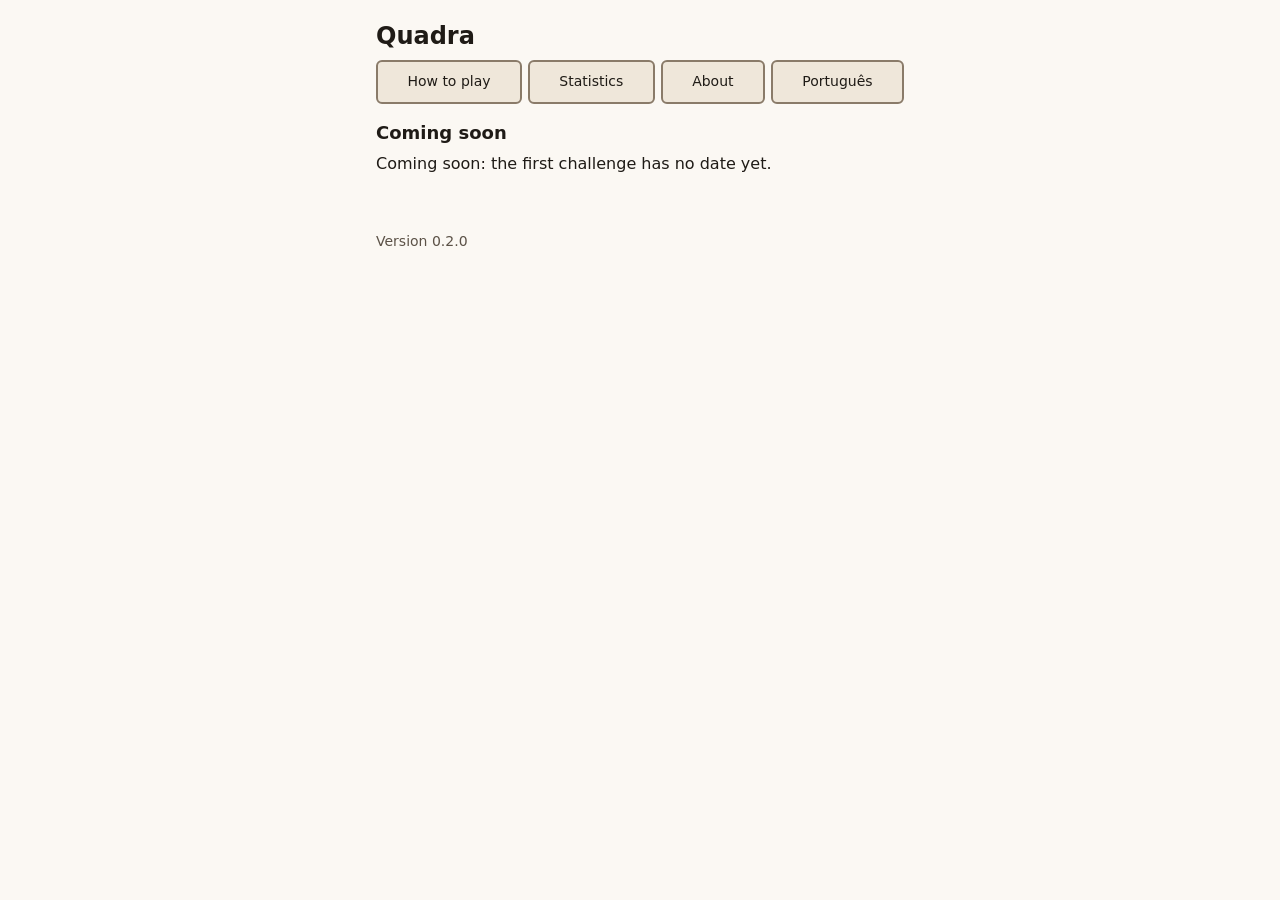
==== index.html @ 12f7553d "Prévia 3 do Quadra (fase 4): linha de objetivo e botão Traduzir na revisão do inglês Build de painei" ====
<!doctype html>
<html lang="pt-BR">
  <head>
    <meta charset="UTF-8" />
    <meta name="viewport" content="width=device-width, initial-scale=1" />
    <meta
      http-equiv="Content-Security-Policy"
      content="default-src 'self'; script-src 'self'; style-src 'self'; img-src 'self'; connect-src 'self'; worker-src 'self'; manifest-src 'self'; object-src 'none'; base-uri 'none'; form-action 'none'"
    />
    <!-- Fase de teste: fora dos buscadores. Retirar esta marcação só por decisão do usuário (G3). -->
    <meta name="robots" content="noindex, nofollow" />
    <!-- Favicon provisório próprio (public/favicon.svg): sem ele o navegador pede /favicon.ico e recebe 404. Cabe na CSP (img-src 'self'). -->
    <link rel="icon" type="image/svg+xml" href="./favicon.svg" />
    <!-- PWA: o link do manifesto entra só pelo plugin (nos modos sem plugin daria 404). theme-color e apple-touch-icon valem em todos os modos (public/ é copiado em todos). -->
    <meta name="theme-color" content="#FBF8F3" />
    <link rel="apple-touch-icon" href="./icone-180.png" />
    <title>Quadra</title>
    <script type="module" crossorigin src="./assets/index-CMpYS33V.js"></script>
    <link rel="stylesheet" crossorigin href="./assets/index-CRuHDj0l.css">
  <link rel="manifest" href="./manifest.webmanifest"></head>
  <body>
    <div id="app"></div>
  </body>
</html>
---- assets/index-CRuHDj0l.css ----
:root{--fundo:#fbf8f3;--texto:#1f1b16;--texto-suave:#5c5247;--peca:#efe7da;--peca-borda:#8a7b69;--selecionada:#3b2f25;--sobre-selecionada:#fff;--foco:#b3471d;--nivel-1:#f4b183;--nivel-1-texto:#1a1a1a;--nivel-2:#c0392b;--nivel-2-texto:#fff;--nivel-3:#7a4e2d;--nivel-3-texto:#fff;--nivel-4:#2e2e2e;--nivel-4-texto:#fff}*{box-sizing:border-box}html{--lightningcss-light:initial;--lightningcss-dark: ;color-scheme:light}body{background:var(--fundo);color:var(--texto);margin:0;font:16px/1.4 system-ui,-apple-system,Segoe UI,Roboto,sans-serif}main{max-width:560px;margin:0 auto;padding:8px}h1{margin:0;font-size:24px;line-height:40px}h2{margin:16px 0 8px;font-size:18px}p{margin:8px 0}:focus-visible{outline:3px solid var(--foco);outline-offset:2px}[tabindex="-1"]:focus{outline:none}.cabecalho{flex-wrap:wrap;justify-content:space-between;align-items:center;gap:8px;display:flex}.rotulo-modo{border:2px dashed var(--peca-borda);border-radius:6px;margin:4px 0 8px;padding:4px 8px;font-size:14px}.rodape{color:var(--texto-suave);margin-top:24px;font-size:14px}.botao{border:2px solid var(--peca-borda);background:var(--peca);min-height:44px;color:var(--texto);font:inherit;cursor:pointer;border-radius:6px;padding:8px 14px;font-size:15px}.botao.primario{border-color:var(--selecionada);background:var(--selecionada);color:var(--sobre-selecionada);font-weight:700}.botao[aria-disabled=true]{color:var(--texto-suave);cursor:default;border-style:dashed}.botao.primario[aria-disabled=true]{background:var(--peca)}.lista{gap:6px;margin:0;padding:0;list-style:none;display:grid}.item-lista{text-align:left;justify-content:space-between;align-items:center;gap:8px;width:100%;display:flex}.item-situacao{color:var(--texto-suave);font-size:14px}.dica{margin:4px 0;font-size:15px}.erros{align-items:center;gap:8px;margin:4px 0 8px;display:flex}.marcas-erro{letter-spacing:2px}.grupos:empty{display:none}.grupo{text-align:center;border-radius:6px;flex-direction:column;justify-content:center;align-items:center;min-height:56px;margin-bottom:6px;padding:4px 6px;line-height:1.2;display:flex}.grupo-nivel{gap:6px;font-size:12px;display:flex}.grupo-nome{overflow-wrap:anywhere;font-size:14px}.grupo-palavras{overflow-wrap:anywhere;font-size:12px}.grupo.nivel-1{background:var(--nivel-1);color:var(--nivel-1-texto)}.grupo.nivel-2{background:var(--nivel-2);color:var(--nivel-2-texto)}.grupo.nivel-3{background:var(--nivel-3);color:var(--nivel-3-texto)}.grupo.nivel-4{background:var(--nivel-4);color:var(--nivel-4-texto)}.grade{grid-template-columns:repeat(4,minmax(0,1fr));grid-auto-rows:56px;gap:6px;display:grid}.grade:empty{display:none}.peca{border:2px solid var(--peca-borda);background:var(--peca);min-width:0;color:var(--texto);font:inherit;text-align:center;word-break:keep-all;-webkit-hyphens:manual;hyphens:manual;cursor:pointer;border-radius:6px;justify-content:center;align-items:center;padding:2px;font-weight:700;line-height:1.15;display:flex;overflow:hidden}.peca.selecionada{border-color:var(--selecionada);background:var(--selecionada);color:var(--sobre-selecionada);box-shadow:inset 0 0 0 3px var(--sobre-selecionada)}.tam-15 .peca{font-size:15px}.tam-14 .peca{font-size:14px}.tam-13 .peca{font-size:13px}.tam-12 .peca{font-size:12px}.tam-11 .peca{font-size:11px}.mensagem{min-height:24px;margin:8px 0}.acoes{flex-wrap:wrap;gap:6px;margin:8px 0;display:flex}.acoes .botao{flex:1;padding-left:6px;padding-right:6px}.acoes-fim{flex-wrap:wrap;gap:6px;margin:8px 0;display:flex}.confirmacao{border:2px solid var(--selecionada);border-radius:6px;margin:8px 0;padding:8px}.confirmacao .acoes{margin-bottom:0}.emojis{margin:8px 0;font-size:22px;line-height:1.3}.campo{margin:12px 0 4px;display:block}.texto-livre{border:2px solid var(--peca-borda);background:var(--fundo);width:100%;min-height:88px;color:var(--texto);font:inherit;border-radius:6px;padding:8px;display:block}@media (min-width:600px){main{padding:16px}.grade{grid-auto-rows:72px}}.numero{color:var(--texto-suave);margin:4px 0;font-size:14px}.avisos:empty,.aviso-versao:empty{display:none}.aviso-versao{border:2px solid var(--selecionada);border-radius:6px;margin:4px 0;padding:8px;font-size:14px}.aviso-versao p{margin:0 0 6px}.aviso-versao .acoes{margin:0}.aviso{border:2px solid var(--peca-borda);border-radius:6px;margin:4px 0;padding:6px 8px;font-size:14px}.rotulo-modo[hidden]{display:none}.estatisticas{grid-template-columns:repeat(auto-fit,minmax(72px,1fr));gap:6px;margin:8px 0;display:grid}.estatistica{text-align:center}.estatistica dt{color:var(--texto-suave);overflow-wrap:anywhere;font-size:12px}.estatistica dd{margin:0;font-size:20px;font-weight:700}.contagem{color:var(--texto-suave)}.novo-dia{border:2px solid var(--selecionada);border-radius:6px;margin:8px 0;padding:8px}.novo-dia .botao{width:100%}.navegacao{flex-wrap:wrap;gap:6px;margin:4px 0 8px;display:flex}.navegacao .botao{flex:auto;padding:8px;font-size:14px}.dialogo{border:2px solid var(--selecionada);background:var(--fundo);width:calc(100% - 16px);max-width:520px;max-height:calc(100% - 16px);color:var(--texto);border-radius:8px;padding:16px;overflow:auto}.dialogo::backdrop{background:#1f1b1699}.dialogo h2{margin-top:0}.dialogo ol{margin:8px 0;padding-left:24px}.dialogo li{margin:4px 0}.legenda{gap:6px;margin:8px 0;padding:0;list-style:none;display:grid}.legenda .grupo{flex-direction:row;gap:8px;min-height:44px;margin:0;font-size:14px;font-weight:700}.distribuicao{grid-template-columns:repeat(auto-fit,minmax(88px,1fr));gap:6px;margin:8px 0;display:grid}.dialogo .versao{color:var(--texto-suave);font-size:14px}.dialogo .acoes-fim .botao{flex:1}
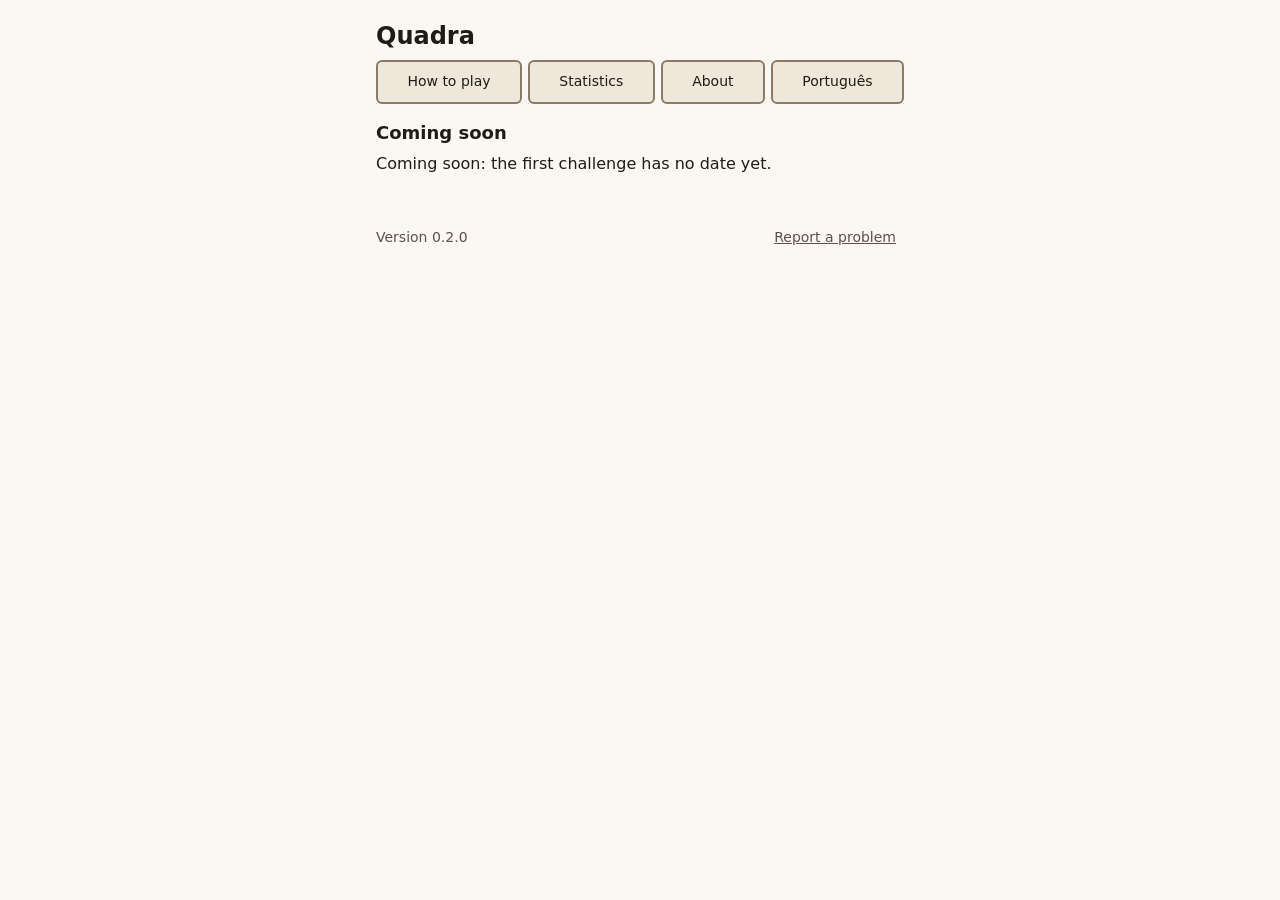
==== commit 3ac23a14: "Prévia 6 do Quadra: lotes pt-L03 a pt-L06 revisados pela regra do nível 4; botão Relatar problema; p" ====
--- a/index.html
+++ b/index.html
@@ -15,8 +15,8 @@
     <meta name="theme-color" content="#FBF8F3" />
     <link rel="apple-touch-icon" href="./icone-180.png" />
     <title>Quadra</title>
-    <script type="module" crossorigin src="./assets/index-CMpYS33V.js"></script>
-    <link rel="stylesheet" crossorigin href="./assets/index-CRuHDj0l.css">
+    <script type="module" crossorigin src="./assets/index-n1vAAGre.js"></script>
+    <link rel="stylesheet" crossorigin href="./assets/index-B6UAnrW7.css">
   <link rel="manifest" href="./manifest.webmanifest"></head>
   <body>
     <div id="app"></div>
--- a/assets/index-B6UAnrW7.css
+++ b/assets/index-B6UAnrW7.css
@@ -0,0 +1 @@
+:root{--fundo:#fbf8f3;--texto:#1f1b16;--texto-suave:#5c5247;--peca:#efe7da;--peca-borda:#8a7b69;--selecionada:#3b2f25;--sobre-selecionada:#fff;--foco:#b3471d;--nivel-1:#f4b183;--nivel-1-texto:#1a1a1a;--nivel-2:#c0392b;--nivel-2-texto:#fff;--nivel-3:#7a4e2d;--nivel-3-texto:#fff;--nivel-4:#2e2e2e;--nivel-4-texto:#fff}*{box-sizing:border-box}html{--lightningcss-light:initial;--lightningcss-dark: ;color-scheme:light}body{background:var(--fundo);color:var(--texto);margin:0;font:16px/1.4 system-ui,-apple-system,Segoe UI,Roboto,sans-serif}main{max-width:560px;margin:0 auto;padding:8px}h1{margin:0;font-size:24px;line-height:40px}h2{margin:16px 0 8px;font-size:18px}p{margin:8px 0}:focus-visible{outline:3px solid var(--foco);outline-offset:2px}[tabindex="-1"]:focus{outline:none}.cabecalho{flex-wrap:wrap;justify-content:space-between;align-items:center;gap:8px;display:flex}.rotulo-modo{border:2px dashed var(--peca-borda);border-radius:6px;margin:4px 0 8px;padding:4px 8px;font-size:14px}.rodape{color:var(--texto-suave);flex-wrap:wrap;justify-content:space-between;align-items:center;gap:4px 12px;margin-top:8px;font-size:14px;display:flex}.botao-relato{min-width:44px;min-height:44px;color:var(--texto-suave);font:inherit;cursor:pointer;background:0 0;border:0;padding:0 8px;font-size:14px;text-decoration:underline}.botao{border:2px solid var(--peca-borda);background:var(--peca);min-height:44px;color:var(--texto);font:inherit;cursor:pointer;border-radius:6px;padding:8px 14px;font-size:15px}.botao.primario{border-color:var(--selecionada);background:var(--selecionada);color:var(--sobre-selecionada);font-weight:700}.botao[aria-disabled=true]{color:var(--texto-suave);cursor:default;border-style:dashed}.botao.primario[aria-disabled=true]{background:var(--peca)}.lista{gap:6px;margin:0;padding:0;list-style:none;display:grid}.item-lista{text-align:left;justify-content:space-between;align-items:center;gap:8px;width:100%;display:flex}.item-situacao{color:var(--texto-suave);font-size:14px}.dica{margin:4px 0;font-size:15px}.erros{align-items:center;gap:8px;margin:4px 0 8px;display:flex}.marcas-erro{letter-spacing:2px}.grupos:empty{display:none}.grupo{text-align:center;border-radius:6px;flex-direction:column;justify-content:center;align-items:center;min-height:56px;margin-bottom:6px;padding:4px 6px;line-height:1.2;display:flex}.grupo-nivel{gap:6px;font-size:12px;display:flex}.grupo-nome{overflow-wrap:anywhere;font-size:14px}.grupo-palavras{overflow-wrap:anywhere;font-size:12px}.grupo.nivel-1{background:var(--nivel-1);color:var(--nivel-1-texto)}.grupo.nivel-2{background:var(--nivel-2);color:var(--nivel-2-texto)}.grupo.nivel-3{background:var(--nivel-3);color:var(--nivel-3-texto)}.grupo.nivel-4{background:var(--nivel-4);color:var(--nivel-4-texto)}.grade{grid-template-columns:repeat(4,minmax(0,1fr));grid-auto-rows:56px;gap:6px;display:grid}.grade:empty{display:none}.peca{border:2px solid var(--peca-borda);background:var(--peca);min-width:0;color:var(--texto);font:inherit;text-align:center;word-break:keep-all;-webkit-hyphens:manual;hyphens:manual;cursor:pointer;border-radius:6px;justify-content:center;align-items:center;padding:2px;font-weight:700;line-height:1.15;display:flex;overflow:hidden}.peca.selecionada{border-color:var(--selecionada);background:var(--selecionada);color:var(--sobre-selecionada);box-shadow:inset 0 0 0 3px var(--sobre-selecionada)}.tam-15 .peca{font-size:15px}.tam-14 .peca{font-size:14px}.tam-13 .peca{font-size:13px}.tam-12 .peca{font-size:12px}.tam-11 .peca{font-size:11px}.mensagem{min-height:24px;margin:8px 0}.acoes{flex-wrap:wrap;gap:6px;margin:8px 0;display:flex}.acoes .botao{flex:1;padding-left:6px;padding-right:6px}.acoes-fim{flex-wrap:wrap;gap:6px;margin:8px 0;display:flex}.confirmacao{border:2px solid var(--selecionada);border-radius:6px;margin:8px 0;padding:8px}.confirmacao .acoes{margin-bottom:0}.emojis{margin:8px 0;font-size:22px;line-height:1.3}.campo{margin:12px 0 4px;display:block}.texto-livre{border:2px solid var(--peca-borda);background:var(--fundo);width:100%;min-height:88px;color:var(--texto);font:inherit;border-radius:6px;padding:8px;display:block}@media (min-width:600px){main{padding:16px}.grade{grid-auto-rows:72px}}.numero{color:var(--texto-suave);margin:4px 0;font-size:14px}.avisos:empty,.aviso-versao:empty{display:none}.aviso-versao{border:2px solid var(--selecionada);border-radius:6px;margin:4px 0;padding:8px;font-size:14px}.aviso-versao p{margin:0 0 6px}.aviso-versao .acoes{margin:0}.aviso{border:2px solid var(--peca-borda);border-radius:6px;margin:4px 0;padding:6px 8px;font-size:14px}.rotulo-modo[hidden]{display:none}.estatisticas{grid-template-columns:repeat(auto-fit,minmax(72px,1fr));gap:6px;margin:8px 0;display:grid}.estatistica{text-align:center}.estatistica dt{color:var(--texto-suave);overflow-wrap:anywhere;font-size:12px}.estatistica dd{margin:0;font-size:20px;font-weight:700}.contagem{color:var(--texto-suave)}.glossario{margin:8px 0}.glossario h3{margin:8px 0 4px}.glossario-lista{overflow-wrap:anywhere;margin:0;padding-left:20px;font-size:14px}.glossario-lista li{margin:2px 0}.novo-dia{border:2px solid var(--selecionada);border-radius:6px;margin:8px 0;padding:8px}.novo-dia .botao{width:100%}.navegacao{flex-wrap:wrap;gap:6px;margin:4px 0 8px;display:flex}.navegacao .botao{flex:auto;padding:8px;font-size:14px}.dialogo{border:2px solid var(--selecionada);background:var(--fundo);width:calc(100% - 16px);max-width:520px;max-height:calc(100% - 16px);color:var(--texto);border-radius:8px;padding:16px;overflow:auto}.dialogo::backdrop{background:#1f1b1699}.dialogo h2{margin-top:0}.dialogo ol{margin:8px 0;padding-left:24px}.dialogo li{margin:4px 0}.legenda{gap:6px;margin:8px 0;padding:0;list-style:none;display:grid}.legenda .grupo{flex-direction:row;gap:8px;min-height:44px;margin:0;font-size:14px;font-weight:700}.distribuicao{grid-template-columns:repeat(auto-fit,minmax(88px,1fr));gap:6px;margin:8px 0;display:grid}.dialogo .versao{color:var(--texto-suave);font-size:14px}.dialogo .acoes-fim .botao{flex:1}.botao-link{text-align:center;justify-content:center;align-items:center;text-decoration:none;display:inline-flex}.tipos{border:0;margin:8px 0;padding:0}.tipos legend{padding:0;font-weight:700}.opcao{cursor:pointer;align-items:center;gap:8px;min-height:44px;display:flex}.opcao input{width:24px;height:24px;accent-color:var(--selecionada);flex:none;margin:0}
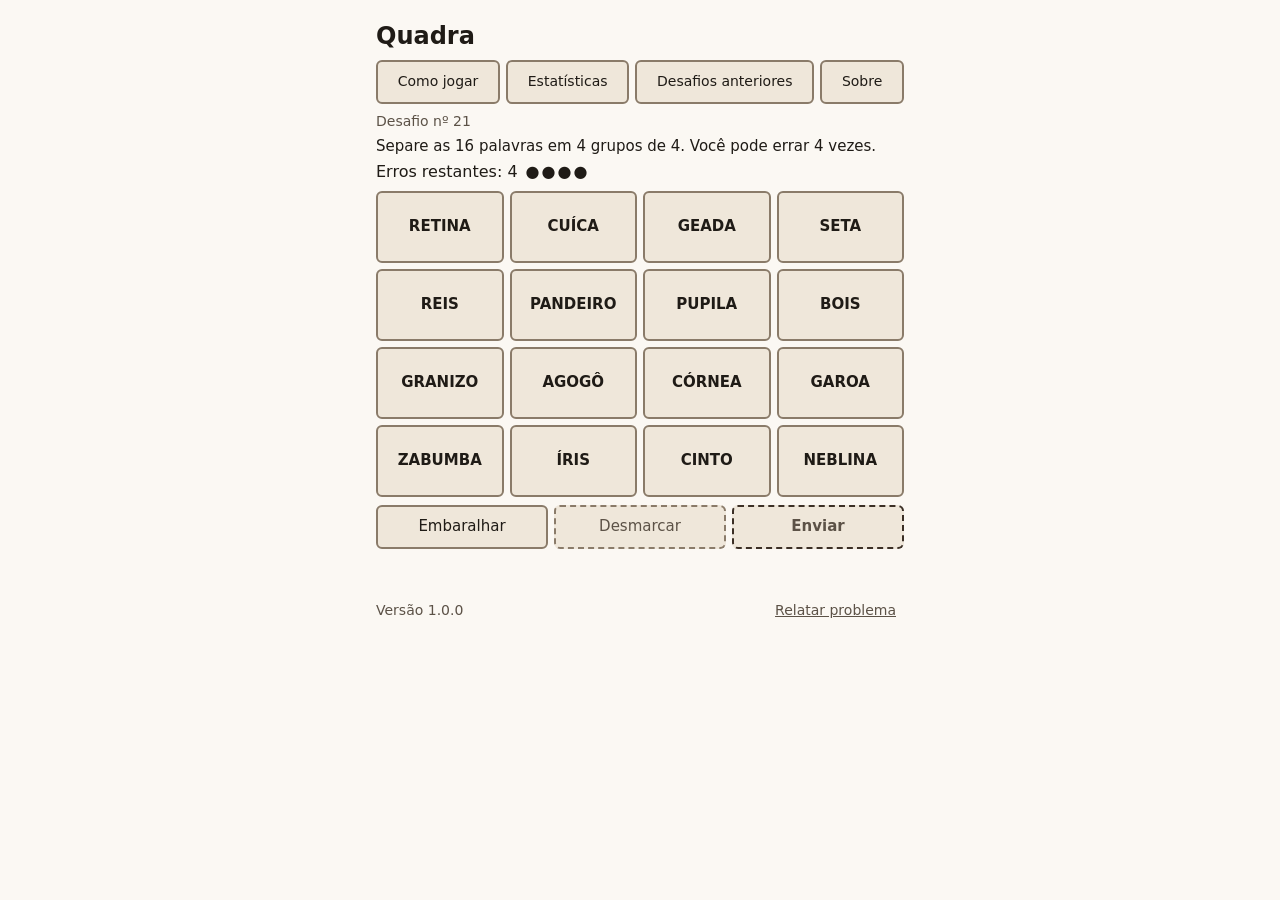
==== commit c22cb293: "Quadra 1.0.0: lançamento (G3 aprovado em 2026-11-16) Build de paineis-gerenciais/projetos-dev 3939ac" ====
--- a/index.html
+++ b/index.html
@@ -7,16 +7,14 @@
       http-equiv="Content-Security-Policy"
       content="default-src 'self'; script-src 'self'; style-src 'self'; img-src 'self'; connect-src 'self'; worker-src 'self'; manifest-src 'self'; object-src 'none'; base-uri 'none'; form-action 'none'"
     />
-    <!-- Fase de teste: fora dos buscadores. Retirar esta marcação só por decisão do usuário (G3). -->
-    <meta name="robots" content="noindex, nofollow" />
     <!-- Favicon provisório próprio (public/favicon.svg): sem ele o navegador pede /favicon.ico e recebe 404. Cabe na CSP (img-src 'self'). -->
     <link rel="icon" type="image/svg+xml" href="./favicon.svg" />
     <!-- PWA: o link do manifesto entra só pelo plugin (nos modos sem plugin daria 404). theme-color e apple-touch-icon valem em todos os modos (public/ é copiado em todos). -->
     <meta name="theme-color" content="#FBF8F3" />
     <link rel="apple-touch-icon" href="./icone-180.png" />
     <title>Quadra</title>
-    <script type="module" crossorigin src="./assets/index-n1vAAGre.js"></script>
-    <link rel="stylesheet" crossorigin href="./assets/index-B6UAnrW7.css">
+    <script type="module" crossorigin src="./assets/index-D-xGzJ1k.js"></script>
+    <link rel="stylesheet" crossorigin href="./assets/index-DLqJG_NL.css">
   <link rel="manifest" href="./manifest.webmanifest"></head>
   <body>
     <div id="app"></div>
--- a/assets/index-DLqJG_NL.css
+++ b/assets/index-DLqJG_NL.css
@@ -0,0 +1 @@
+:root{--fundo:#fbf8f3;--texto:#1f1b16;--texto-suave:#5c5247;--peca:#efe7da;--peca-borda:#8a7b69;--selecionada:#3b2f25;--sobre-selecionada:#fff;--foco:#b3471d;--nivel-1:#f4b183;--nivel-1-texto:#1a1a1a;--nivel-2:#c0392b;--nivel-2-texto:#fff;--nivel-3:#7a4e2d;--nivel-3-texto:#fff;--nivel-4:#2e2e2e;--nivel-4-texto:#fff}*{box-sizing:border-box}html{--lightningcss-light:initial;--lightningcss-dark: ;color-scheme:light}body{background:var(--fundo);color:var(--texto);margin:0;font:16px/1.4 system-ui,-apple-system,Segoe UI,Roboto,sans-serif}main{max-width:560px;margin:0 auto;padding:8px}h1{margin:0;font-size:24px;line-height:40px}h2{margin:16px 0 8px;font-size:18px}p{margin:8px 0}:focus-visible{outline:3px solid var(--foco);outline-offset:2px}[tabindex="-1"]:focus{outline:none}.cabecalho{flex-wrap:wrap;justify-content:space-between;align-items:center;gap:8px;display:flex}.rotulo-modo{border:2px dashed var(--peca-borda);border-radius:6px;margin:4px 0 8px;padding:4px 8px;font-size:14px}.rodape{color:var(--texto-suave);flex-wrap:wrap;justify-content:space-between;align-items:center;gap:4px 12px;margin-top:8px;font-size:14px;display:flex}.botao-relato{min-width:44px;min-height:44px;color:var(--texto-suave);font:inherit;cursor:pointer;background:0 0;border:0;padding:0 8px;font-size:14px;text-decoration:underline}.botao{border:2px solid var(--peca-borda);background:var(--peca);min-height:44px;color:var(--texto);font:inherit;cursor:pointer;border-radius:6px;padding:8px 14px;font-size:15px}.botao.primario{border-color:var(--selecionada);background:var(--selecionada);color:var(--sobre-selecionada);font-weight:700}.botao[aria-disabled=true]{color:var(--texto-suave);cursor:default;border-style:dashed}.botao.primario[aria-disabled=true]{background:var(--peca)}.lista{gap:6px;margin:0;padding:0;list-style:none;display:grid}.item-lista{text-align:left;justify-content:space-between;align-items:center;gap:8px;width:100%;display:flex}.item-situacao{color:var(--texto-suave);font-size:14px}.dica{margin:4px 0;font-size:15px}.erros{align-items:center;gap:8px;margin:4px 0 8px;display:flex}.marcas-erro{letter-spacing:2px}.grupos:empty{display:none}.grupo{text-align:center;border-radius:6px;flex-direction:column;justify-content:center;align-items:center;min-height:56px;margin-bottom:6px;padding:4px 6px;line-height:1.2;display:flex}.grupo-nivel{gap:6px;font-size:12px;display:flex}.grupo-nome{overflow-wrap:anywhere;font-size:14px}.grupo-palavras{overflow-wrap:anywhere;font-size:12px}.grupo.nivel-1{background:var(--nivel-1);color:var(--nivel-1-texto)}.grupo.nivel-2{background:var(--nivel-2);color:var(--nivel-2-texto)}.grupo.nivel-3{background:var(--nivel-3);color:var(--nivel-3-texto)}.grupo.nivel-4{background:var(--nivel-4);color:var(--nivel-4-texto)}.grade{grid-template-columns:repeat(4,minmax(0,1fr));grid-auto-rows:56px;gap:6px;display:grid}.grade:empty{display:none}.peca{border:2px solid var(--peca-borda);background:var(--peca);min-width:0;color:var(--texto);font:inherit;text-align:center;word-break:keep-all;-webkit-hyphens:manual;hyphens:manual;cursor:pointer;border-radius:6px;justify-content:center;align-items:center;padding:2px;font-weight:700;line-height:1.15;display:flex;overflow:hidden}.peca.selecionada{border-color:var(--selecionada);background:var(--selecionada);color:var(--sobre-selecionada);box-shadow:inset 0 0 0 3px var(--sobre-selecionada)}.tam-15 .peca{font-size:15px}.tam-14 .peca{font-size:14px}.tam-13 .peca{font-size:13px}.tam-12 .peca{font-size:12px}.tam-11 .peca{font-size:11px}.mensagem{min-height:24px;margin:8px 0}.acoes{flex-wrap:wrap;gap:6px;margin:8px 0;display:flex}.acoes .botao{flex:1;padding-left:6px;padding-right:6px}.acoes-fim{flex-wrap:wrap;gap:6px;margin:8px 0;display:flex}.confirmacao{border:2px solid var(--selecionada);border-radius:6px;margin:8px 0;padding:8px}.confirmacao .acoes{margin-bottom:0}.emojis{margin:8px 0;font-size:22px;line-height:1.3}.campo{margin:12px 0 4px;display:block}.texto-livre{border:2px solid var(--peca-borda);background:var(--fundo);width:100%;min-height:88px;color:var(--texto);font:inherit;border-radius:6px;padding:8px;display:block}@media (min-width:600px){main{padding:16px}.grade{grid-auto-rows:72px}}.numero{color:var(--texto-suave);margin:4px 0;font-size:14px}.avisos:empty,.aviso-versao:empty{display:none}.aviso-versao{border:2px solid var(--selecionada);border-radius:6px;margin:4px 0;padding:8px;font-size:14px}.aviso-versao p{margin:0 0 6px}.aviso-versao .acoes{margin:0}.aviso{border:2px solid var(--peca-borda);border-radius:6px;margin:4px 0;padding:6px 8px;font-size:14px}.rotulo-modo[hidden]{display:none}.estatisticas{grid-template-columns:repeat(auto-fit,minmax(72px,1fr));gap:6px;margin:8px 0;display:grid}.estatistica{text-align:center}.estatistica dt{color:var(--texto-suave);overflow-wrap:anywhere;font-size:12px}.estatistica dd{margin:0;font-size:20px;font-weight:700}.contagem{color:var(--texto-suave)}.glossario{margin:8px 0}.glossario h3{margin:8px 0 4px}.glossario-lista{overflow-wrap:anywhere;margin:0;padding-left:20px;font-size:14px}.glossario-lista li{margin:2px 0}.novo-dia{border:2px solid var(--selecionada);border-radius:6px;margin:8px 0;padding:8px}.novo-dia .botao{width:100%}.navegacao{flex-wrap:wrap;gap:6px;margin:4px 0 8px;display:flex}.navegacao .botao{flex:auto;padding:8px;font-size:14px}.dialogo{border:2px solid var(--selecionada);background:var(--fundo);width:calc(100% - 16px);max-width:520px;max-height:calc(100% - 16px);color:var(--texto);border-radius:8px;padding:16px;overflow:auto}.dialogo::backdrop{background:#1f1b1699}.dialogo h2{margin-top:0}.dialogo ol{margin:8px 0;padding-left:24px}.dialogo li{margin:4px 0}.legenda{gap:6px;margin:8px 0;padding:0;list-style:none;display:grid}.legenda .grupo{flex-direction:row;gap:8px;min-height:44px;margin:0;font-size:14px;font-weight:700}.distribuicao{grid-template-columns:repeat(auto-fit,minmax(88px,1fr));gap:6px;margin:8px 0;display:grid}.dialogo .versao{color:var(--texto-suave);font-size:14px}.dialogo .acoes-fim .botao{flex:1}.botao-link{text-align:center;justify-content:center;align-items:center;text-decoration:none;display:inline-flex}.licencas a{align-items:center;min-height:44px;display:inline-flex}.tipos{border:0;margin:8px 0;padding:0}.tipos legend{padding:0;font-weight:700}.opcao{cursor:pointer;align-items:center;gap:8px;min-height:44px;display:flex}.opcao input{width:24px;height:24px;accent-color:var(--selecionada);flex:none;margin:0}.item-anterior{border-bottom:1px solid var(--peca-borda);justify-content:space-between;align-items:center;gap:8px;padding:6px 0;display:flex}.item-textos{overflow-wrap:anywhere;flex-direction:column;min-width:0;display:flex}.item-anterior .botao{flex:none;min-width:64px}
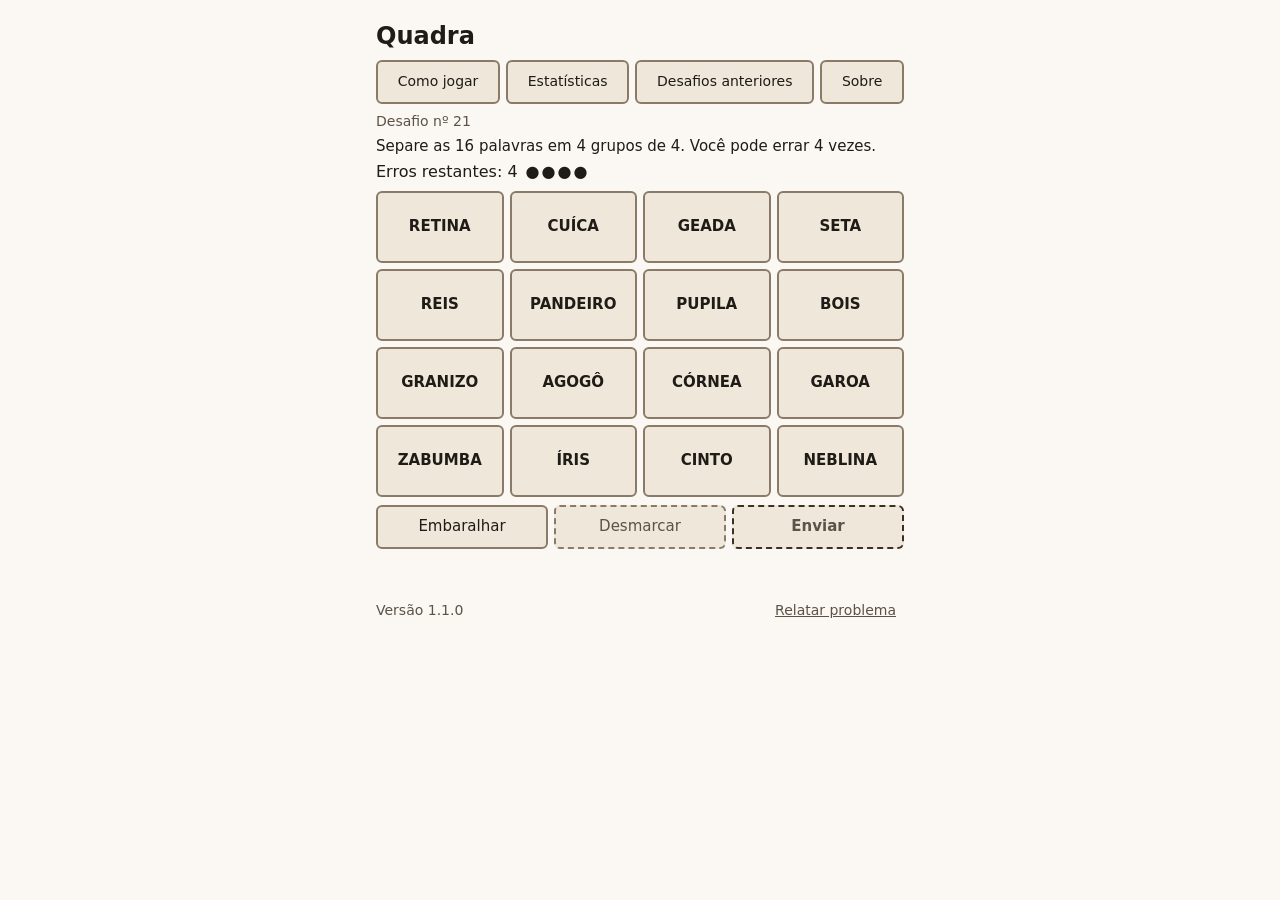
==== commit 416be643: "Quadra 1.1.0: build 2cd446fc de paineis-gerenciais/projetos-dev (#255, marco 7; G3 aprovado em 2026-" ====
--- a/index.html
+++ b/index.html
@@ -13,8 +13,9 @@
     <meta name="theme-color" content="#FBF8F3" />
     <link rel="apple-touch-icon" href="./icone-180.png" />
     <title>Quadra</title>
-    <script type="module" crossorigin src="./assets/index-D-xGzJ1k.js"></script>
-    <link rel="stylesheet" crossorigin href="./assets/index-DLqJG_NL.css">
+    <script type="module" crossorigin src="./assets/index-Bd_qTbD6.js"></script>
+    <link rel="modulepreload" crossorigin href="./assets/jogo-quadra-DEADW6oV.js">
+    <link rel="stylesheet" crossorigin href="./assets/jogo-quadra-DLqJG_NL.css">
   <link rel="manifest" href="./manifest.webmanifest"></head>
   <body>
     <div id="app"></div>
--- a/assets/jogo-quadra-DLqJG_NL.css
+++ b/assets/jogo-quadra-DLqJG_NL.css
@@ -0,0 +1 @@
+:root{--fundo:#fbf8f3;--texto:#1f1b16;--texto-suave:#5c5247;--peca:#efe7da;--peca-borda:#8a7b69;--selecionada:#3b2f25;--sobre-selecionada:#fff;--foco:#b3471d;--nivel-1:#f4b183;--nivel-1-texto:#1a1a1a;--nivel-2:#c0392b;--nivel-2-texto:#fff;--nivel-3:#7a4e2d;--nivel-3-texto:#fff;--nivel-4:#2e2e2e;--nivel-4-texto:#fff}*{box-sizing:border-box}html{--lightningcss-light:initial;--lightningcss-dark: ;color-scheme:light}body{background:var(--fundo);color:var(--texto);margin:0;font:16px/1.4 system-ui,-apple-system,Segoe UI,Roboto,sans-serif}main{max-width:560px;margin:0 auto;padding:8px}h1{margin:0;font-size:24px;line-height:40px}h2{margin:16px 0 8px;font-size:18px}p{margin:8px 0}:focus-visible{outline:3px solid var(--foco);outline-offset:2px}[tabindex="-1"]:focus{outline:none}.cabecalho{flex-wrap:wrap;justify-content:space-between;align-items:center;gap:8px;display:flex}.rotulo-modo{border:2px dashed var(--peca-borda);border-radius:6px;margin:4px 0 8px;padding:4px 8px;font-size:14px}.rodape{color:var(--texto-suave);flex-wrap:wrap;justify-content:space-between;align-items:center;gap:4px 12px;margin-top:8px;font-size:14px;display:flex}.botao-relato{min-width:44px;min-height:44px;color:var(--texto-suave);font:inherit;cursor:pointer;background:0 0;border:0;padding:0 8px;font-size:14px;text-decoration:underline}.botao{border:2px solid var(--peca-borda);background:var(--peca);min-height:44px;color:var(--texto);font:inherit;cursor:pointer;border-radius:6px;padding:8px 14px;font-size:15px}.botao.primario{border-color:var(--selecionada);background:var(--selecionada);color:var(--sobre-selecionada);font-weight:700}.botao[aria-disabled=true]{color:var(--texto-suave);cursor:default;border-style:dashed}.botao.primario[aria-disabled=true]{background:var(--peca)}.lista{gap:6px;margin:0;padding:0;list-style:none;display:grid}.item-lista{text-align:left;justify-content:space-between;align-items:center;gap:8px;width:100%;display:flex}.item-situacao{color:var(--texto-suave);font-size:14px}.dica{margin:4px 0;font-size:15px}.erros{align-items:center;gap:8px;margin:4px 0 8px;display:flex}.marcas-erro{letter-spacing:2px}.grupos:empty{display:none}.grupo{text-align:center;border-radius:6px;flex-direction:column;justify-content:center;align-items:center;min-height:56px;margin-bottom:6px;padding:4px 6px;line-height:1.2;display:flex}.grupo-nivel{gap:6px;font-size:12px;display:flex}.grupo-nome{overflow-wrap:anywhere;font-size:14px}.grupo-palavras{overflow-wrap:anywhere;font-size:12px}.grupo.nivel-1{background:var(--nivel-1);color:var(--nivel-1-texto)}.grupo.nivel-2{background:var(--nivel-2);color:var(--nivel-2-texto)}.grupo.nivel-3{background:var(--nivel-3);color:var(--nivel-3-texto)}.grupo.nivel-4{background:var(--nivel-4);color:var(--nivel-4-texto)}.grade{grid-template-columns:repeat(4,minmax(0,1fr));grid-auto-rows:56px;gap:6px;display:grid}.grade:empty{display:none}.peca{border:2px solid var(--peca-borda);background:var(--peca);min-width:0;color:var(--texto);font:inherit;text-align:center;word-break:keep-all;-webkit-hyphens:manual;hyphens:manual;cursor:pointer;border-radius:6px;justify-content:center;align-items:center;padding:2px;font-weight:700;line-height:1.15;display:flex;overflow:hidden}.peca.selecionada{border-color:var(--selecionada);background:var(--selecionada);color:var(--sobre-selecionada);box-shadow:inset 0 0 0 3px var(--sobre-selecionada)}.tam-15 .peca{font-size:15px}.tam-14 .peca{font-size:14px}.tam-13 .peca{font-size:13px}.tam-12 .peca{font-size:12px}.tam-11 .peca{font-size:11px}.mensagem{min-height:24px;margin:8px 0}.acoes{flex-wrap:wrap;gap:6px;margin:8px 0;display:flex}.acoes .botao{flex:1;padding-left:6px;padding-right:6px}.acoes-fim{flex-wrap:wrap;gap:6px;margin:8px 0;display:flex}.confirmacao{border:2px solid var(--selecionada);border-radius:6px;margin:8px 0;padding:8px}.confirmacao .acoes{margin-bottom:0}.emojis{margin:8px 0;font-size:22px;line-height:1.3}.campo{margin:12px 0 4px;display:block}.texto-livre{border:2px solid var(--peca-borda);background:var(--fundo);width:100%;min-height:88px;color:var(--texto);font:inherit;border-radius:6px;padding:8px;display:block}@media (min-width:600px){main{padding:16px}.grade{grid-auto-rows:72px}}.numero{color:var(--texto-suave);margin:4px 0;font-size:14px}.avisos:empty,.aviso-versao:empty{display:none}.aviso-versao{border:2px solid var(--selecionada);border-radius:6px;margin:4px 0;padding:8px;font-size:14px}.aviso-versao p{margin:0 0 6px}.aviso-versao .acoes{margin:0}.aviso{border:2px solid var(--peca-borda);border-radius:6px;margin:4px 0;padding:6px 8px;font-size:14px}.rotulo-modo[hidden]{display:none}.estatisticas{grid-template-columns:repeat(auto-fit,minmax(72px,1fr));gap:6px;margin:8px 0;display:grid}.estatistica{text-align:center}.estatistica dt{color:var(--texto-suave);overflow-wrap:anywhere;font-size:12px}.estatistica dd{margin:0;font-size:20px;font-weight:700}.contagem{color:var(--texto-suave)}.glossario{margin:8px 0}.glossario h3{margin:8px 0 4px}.glossario-lista{overflow-wrap:anywhere;margin:0;padding-left:20px;font-size:14px}.glossario-lista li{margin:2px 0}.novo-dia{border:2px solid var(--selecionada);border-radius:6px;margin:8px 0;padding:8px}.novo-dia .botao{width:100%}.navegacao{flex-wrap:wrap;gap:6px;margin:4px 0 8px;display:flex}.navegacao .botao{flex:auto;padding:8px;font-size:14px}.dialogo{border:2px solid var(--selecionada);background:var(--fundo);width:calc(100% - 16px);max-width:520px;max-height:calc(100% - 16px);color:var(--texto);border-radius:8px;padding:16px;overflow:auto}.dialogo::backdrop{background:#1f1b1699}.dialogo h2{margin-top:0}.dialogo ol{margin:8px 0;padding-left:24px}.dialogo li{margin:4px 0}.legenda{gap:6px;margin:8px 0;padding:0;list-style:none;display:grid}.legenda .grupo{flex-direction:row;gap:8px;min-height:44px;margin:0;font-size:14px;font-weight:700}.distribuicao{grid-template-columns:repeat(auto-fit,minmax(88px,1fr));gap:6px;margin:8px 0;display:grid}.dialogo .versao{color:var(--texto-suave);font-size:14px}.dialogo .acoes-fim .botao{flex:1}.botao-link{text-align:center;justify-content:center;align-items:center;text-decoration:none;display:inline-flex}.licencas a{align-items:center;min-height:44px;display:inline-flex}.tipos{border:0;margin:8px 0;padding:0}.tipos legend{padding:0;font-weight:700}.opcao{cursor:pointer;align-items:center;gap:8px;min-height:44px;display:flex}.opcao input{width:24px;height:24px;accent-color:var(--selecionada);flex:none;margin:0}.item-anterior{border-bottom:1px solid var(--peca-borda);justify-content:space-between;align-items:center;gap:8px;padding:6px 0;display:flex}.item-textos{overflow-wrap:anywhere;flex-direction:column;min-width:0;display:flex}.item-anterior .botao{flex:none;min-width:64px}
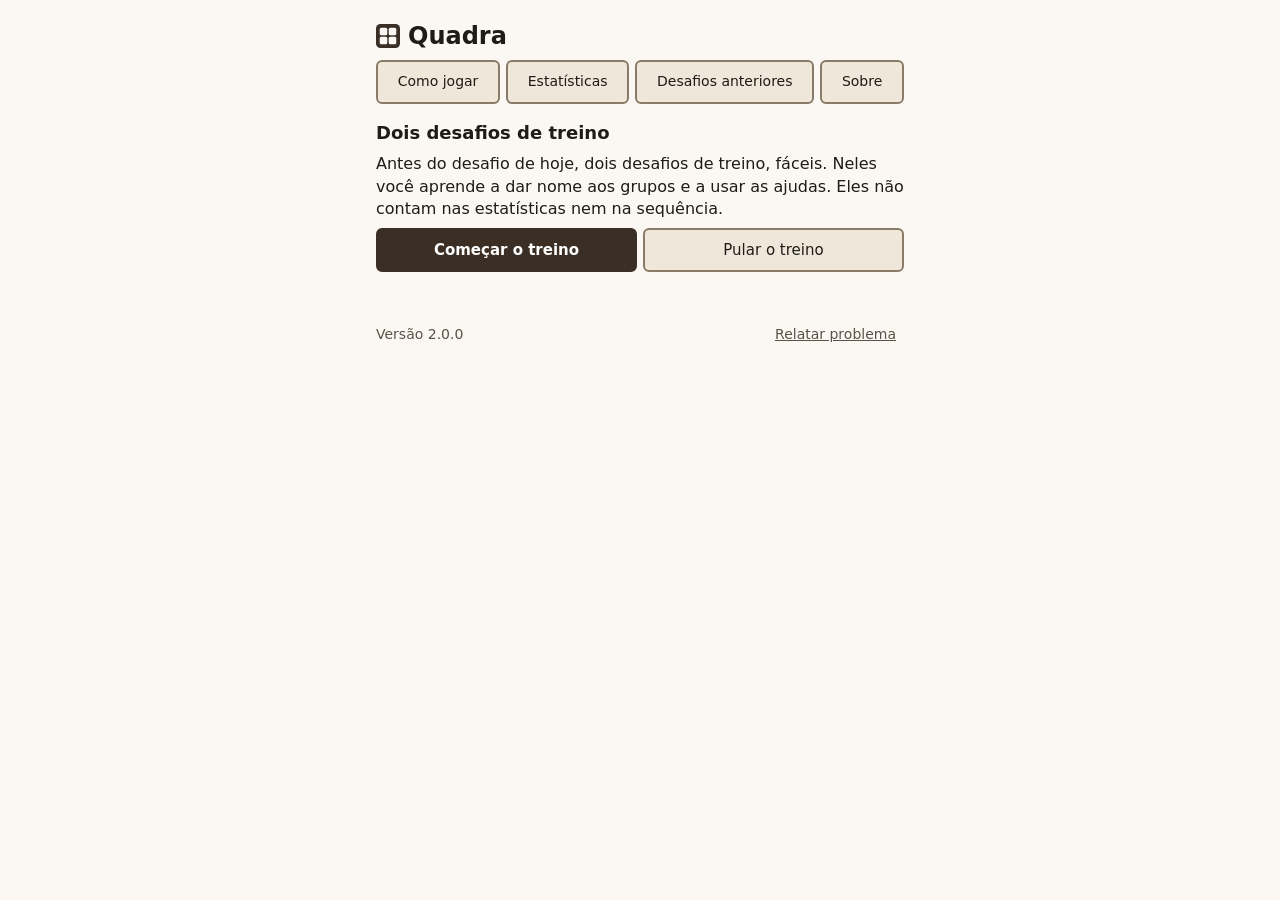
==== commit 162d23cc: "Quadra 2.0.0: build d3a30578" ====
--- a/index.html
+++ b/index.html
@@ -13,9 +13,9 @@
     <meta name="theme-color" content="#FBF8F3" />
     <link rel="apple-touch-icon" href="./icone-180.png" />
     <title>Quadra</title>
-    <script type="module" crossorigin src="./assets/index-Bd_qTbD6.js"></script>
-    <link rel="modulepreload" crossorigin href="./assets/jogo-quadra-DEADW6oV.js">
-    <link rel="stylesheet" crossorigin href="./assets/jogo-quadra-DLqJG_NL.css">
+    <script type="module" crossorigin src="./assets/index-DUz7xaSB.js"></script>
+    <link rel="modulepreload" crossorigin href="./assets/jogo-quadra-D-RU9L0W.js">
+    <link rel="stylesheet" crossorigin href="./assets/jogo-quadra-eCYO0WMw.css">
   <link rel="manifest" href="./manifest.webmanifest"></head>
   <body>
     <div id="app"></div>
--- a/assets/jogo-quadra-eCYO0WMw.css
+++ b/assets/jogo-quadra-eCYO0WMw.css
@@ -0,0 +1 @@
+:root{--fundo:#fbf8f3;--texto:#1f1b16;--texto-suave:#5c5247;--peca:#efe7da;--peca-borda:#8a7b69;--selecionada:#3b2f25;--sobre-selecionada:#fff;--foco:#b3471d;--nivel-1:#f4b183;--nivel-1-texto:#1a1a1a;--nivel-2:#c0392b;--nivel-2-texto:#fff;--nivel-3:#7a4e2d;--nivel-3-texto:#fff;--nivel-4:#2e2e2e;--nivel-4-texto:#fff}*{box-sizing:border-box}html{--lightningcss-light:initial;--lightningcss-dark: ;color-scheme:light}body{background:var(--fundo);color:var(--texto);margin:0;font:16px/1.4 system-ui,-apple-system,Segoe UI,Roboto,sans-serif}main{max-width:560px;margin:0 auto;padding:8px}h1{margin:0;font-size:24px;line-height:40px}h2{margin:16px 0 8px;font-size:18px}p{margin:8px 0}:focus-visible{outline:3px solid var(--foco);outline-offset:2px}[tabindex="-1"]:focus{outline:none}.cabecalho{flex-wrap:wrap;justify-content:space-between;align-items:center;gap:8px;display:flex}.rotulo-modo{border:2px dashed var(--peca-borda);border-radius:6px;margin:4px 0 8px;padding:4px 8px;font-size:14px}.rodape{color:var(--texto-suave);flex-wrap:wrap;justify-content:space-between;align-items:center;gap:4px 12px;margin-top:8px;font-size:14px;display:flex}.botao-relato{min-width:44px;min-height:44px;color:var(--texto-suave);font:inherit;cursor:pointer;background:0 0;border:0;padding:0 8px;font-size:14px;text-decoration:underline}.botao{border:2px solid var(--peca-borda);background:var(--peca);min-height:44px;color:var(--texto);font:inherit;cursor:pointer;border-radius:6px;padding:8px 14px;font-size:15px}.botao.primario{border-color:var(--selecionada);background:var(--selecionada);color:var(--sobre-selecionada);font-weight:700}.botao[aria-disabled=true]{color:var(--texto-suave);cursor:default;border-style:dashed}.botao.primario[aria-disabled=true]{background:var(--peca)}.lista{gap:6px;margin:0;padding:0;list-style:none;display:grid}.item-lista{text-align:left;justify-content:space-between;align-items:center;gap:8px;width:100%;display:flex}.item-situacao{color:var(--texto-suave);font-size:14px}.dica{margin:4px 0;font-size:15px}.erros{align-items:center;gap:8px;margin:4px 0 8px;display:flex}.marcas-erro{letter-spacing:2px}.grupos:empty{display:none}.grupo{text-align:center;border-radius:6px;flex-direction:column;justify-content:center;align-items:center;min-height:56px;margin-bottom:6px;padding:4px 6px;line-height:1.2;display:flex}.grupo-nivel{gap:6px;font-size:12px;display:flex}.grupo-nome{overflow-wrap:anywhere;font-size:14px}.grupo-palavras{overflow-wrap:anywhere;font-size:12px}.grupo.nivel-1{background:var(--nivel-1);color:var(--nivel-1-texto)}.grupo.nivel-2{background:var(--nivel-2);color:var(--nivel-2-texto)}.grupo.nivel-3{background:var(--nivel-3);color:var(--nivel-3-texto)}.grupo.nivel-4{background:var(--nivel-4);color:var(--nivel-4-texto)}.grade{grid-template-columns:repeat(4,minmax(0,1fr));grid-auto-rows:56px;gap:6px;display:grid}.grade:empty{display:none}.peca{border:2px solid var(--peca-borda);background:var(--peca);min-width:0;color:var(--texto);font:inherit;text-align:center;word-break:keep-all;-webkit-hyphens:manual;hyphens:manual;cursor:pointer;border-radius:6px;justify-content:center;align-items:center;padding:2px;font-weight:700;line-height:1.15;display:flex;overflow:hidden}.peca.selecionada{border-color:var(--selecionada);background:var(--selecionada);color:var(--sobre-selecionada);box-shadow:inset 0 0 0 3px var(--sobre-selecionada)}.tam-15 .peca{font-size:15px}.tam-14 .peca{font-size:14px}.tam-13 .peca{font-size:13px}.tam-12 .peca{font-size:12px}.tam-11 .peca{font-size:11px}.mensagem{min-height:24px;margin:8px 0}.acoes{flex-wrap:wrap;gap:6px;margin:8px 0;display:flex}.acoes .botao{flex:1;padding-left:6px;padding-right:6px}.acoes-fim{flex-wrap:wrap;gap:6px;margin:8px 0;display:flex}.confirmacao{border:2px solid var(--selecionada);border-radius:6px;margin:8px 0;padding:8px}.confirmacao .acoes{margin-bottom:0}.emojis{margin:8px 0;font-size:22px;line-height:1.3}.campo{margin:12px 0 4px;display:block}.texto-livre{border:2px solid var(--peca-borda);background:var(--fundo);width:100%;min-height:88px;color:var(--texto);font:inherit;border-radius:6px;padding:8px;display:block}@media (min-width:600px){main{padding:16px}.grade{grid-auto-rows:72px}}.numero{color:var(--texto-suave);margin:4px 0;font-size:14px}.avisos:empty,.aviso-versao:empty{display:none}.aviso-versao{border:2px solid var(--selecionada);border-radius:6px;margin:4px 0;padding:8px;font-size:14px}.aviso-versao p{margin:0 0 6px}.aviso-versao .acoes{margin:0}.aviso{border:2px solid var(--peca-borda);border-radius:6px;margin:4px 0;padding:6px 8px;font-size:14px}.rotulo-modo[hidden]{display:none}.estatisticas{grid-template-columns:repeat(auto-fit,minmax(72px,1fr));gap:6px;margin:8px 0;display:grid}.estatistica{text-align:center}.estatistica dt{color:var(--texto-suave);overflow-wrap:anywhere;font-size:12px}.estatistica dd{margin:0;font-size:20px;font-weight:700}.contagem{color:var(--texto-suave)}.glossario{margin:8px 0}.glossario h3{margin:8px 0 4px}.glossario-lista{overflow-wrap:anywhere;margin:0;padding-left:20px;font-size:14px}.glossario-lista li{margin:2px 0}.novo-dia{border:2px solid var(--selecionada);border-radius:6px;margin:8px 0;padding:8px}.novo-dia .botao{width:100%}.navegacao{flex-wrap:wrap;gap:6px;margin:4px 0 8px;display:flex}.navegacao .botao{flex:auto;padding:8px;font-size:14px}.dialogo{border:2px solid var(--selecionada);background:var(--fundo);width:calc(100% - 16px);max-width:520px;max-height:calc(100% - 16px);color:var(--texto);border-radius:8px;padding:16px;overflow:auto}.dialogo::backdrop{background:#1f1b1699}.dialogo h2{margin-top:0}.dialogo ol{margin:8px 0;padding-left:24px}.dialogo li{margin:4px 0}.legenda{gap:6px;margin:8px 0;padding:0;list-style:none;display:grid}.legenda .grupo{flex-direction:row;gap:8px;min-height:44px;margin:0;font-size:14px;font-weight:700}.distribuicao{grid-template-columns:repeat(auto-fit,minmax(88px,1fr));gap:6px;margin:8px 0;display:grid}.dialogo .versao{color:var(--texto-suave);font-size:14px}.dialogo .acoes-fim .botao{flex:1}.botao-link{text-align:center;justify-content:center;align-items:center;text-decoration:none;display:inline-flex}.licencas a{align-items:center;min-height:44px;display:inline-flex}.tipos{border:0;margin:8px 0;padding:0}.tipos legend{padding:0;font-weight:700}.opcao{cursor:pointer;align-items:center;gap:8px;min-height:44px;display:flex}.opcao input{width:24px;height:24px;accent-color:var(--selecionada);flex:none;margin:0}.item-anterior{border-bottom:1px solid var(--peca-borda);justify-content:space-between;align-items:center;gap:8px;padding:6px 0;display:flex}.item-textos{overflow-wrap:anywhere;flex-direction:column;min-width:0;display:flex}.item-anterior .botao{flex:none;min-width:64px}.palpite{border:2px solid var(--selecionada);background:var(--fundo);border-radius:6px;margin:8px 0;padding:8px}.palpite-pergunta{margin:0 0 6px;font-size:16px;font-weight:700}.campo-palpite{border:2px solid var(--peca-borda);background:var(--fundo);width:100%;min-height:44px;color:var(--texto);font:inherit;border-radius:6px;padding:8px;font-size:16px;display:block}.palpite-acoes{flex-wrap:wrap;gap:6px;margin-top:6px;display:flex}.palpite-acoes .botao{flex:auto}.palpite-acoes .botao.primario{flex:2 auto}.opcoes-nome{gap:6px;display:grid}.botao.opcao-nome{text-align:center;overflow-wrap:anywhere;white-space:normal;width:100%}.botao.palpite-pular{margin-top:12px;display:block}.grupo-nome:has(.grupo-etiqueta){flex-wrap:wrap;justify-content:center;gap:6px;display:flex}.grupo-pontos,.grupo-etiqueta{border:1px solid var(--selecionada);background:var(--fundo);color:var(--texto);border-radius:6px;padding:0 6px;font-size:12px;font-weight:700}.pontos-nome{font-weight:700}.so-leitor{clip:rect(0 0 0 0);white-space:nowrap;border:0;width:1px;height:1px;margin:-1px;padding:0;position:absolute;overflow:hidden}.grade[hidden],.acoes[hidden],.palpite[hidden]{display:none}.erros{flex-wrap:wrap}.botao-ajuda{margin-left:auto;padding:8px 12px}.botao-ajuda.escondido{visibility:hidden}.dialogo .item-titulo{font-weight:700}.confirmacao-titulo{margin:0 0 6px;font-size:16px}.grade.escolhendo{outline:2px dashed var(--selecionada);outline-offset:6px}.peca:has(.peca-ajuda){flex-direction:column;justify-content:flex-start;padding-top:0}.peca-ajuda{background:var(--selecionada);color:var(--sobre-selecionada);border-radius:4px 4px 0 0;flex-wrap:wrap;justify-content:center;align-self:stretch;column-gap:3px;margin:0 -2px 2px;padding:0 2px;font-size:11px;font-weight:700;line-height:14px;display:flex}.peca.selecionada .peca-ajuda{background:var(--fundo);color:var(--texto)}.peca:has(.peca-ajuda) .peca-texto{margin-block:auto}.dialogo .item-anterior>.item-situacao{white-space:nowrap;text-align:center;flex-shrink:0;min-width:64px}.nota-estatistica{color:var(--texto-suave);margin:4px 0 8px;font-size:14px}.treino-cabeca{border-bottom:1px solid var(--peca-borda);flex-wrap:wrap;justify-content:space-between;align-items:center;gap:8px;margin:4px 0;padding:6px 0;display:flex}.treino-cabeca p{margin:0}.treino-textos{flex:10em;min-width:0}.treino-cabeca .botao{flex:none}.treino-nota{color:var(--texto-suave);font-size:14px}.treino-dica p{margin:0 0 6px;font-size:15px}.treino-concluido{border:2px solid var(--selecionada);border-radius:6px;margin:8px 0;padding:8px}.treino-concluido .botao{width:100%}.treino-linha{gap:8px;margin:8px 0 16px;display:flex}.treino-linha .botao{border:3px solid var(--selecionada);background:var(--fundo);min-width:0;min-height:56px;color:var(--texto);white-space:nowrap;box-shadow:0 3px 0 var(--selecionada);border-radius:28px;flex:1 1 0;justify-content:center;align-items:center;gap:6px;padding:8px;font-size:16px;font-weight:700;display:flex}.dialogo:has(>.recomeco) .acoes-fim .botao:last-child{border-color:var(--peca-borda);background:var(--peca);color:var(--texto);flex-basis:100%;font-weight:400}.dialogo:has(>.como-jogar) .acoes-fim .botao{flex-basis:100%}@media (min-width:600px){.opcoes-nome{grid-template-columns:1fr 1fr}}.titulo-jogo{align-items:center;gap:8px;display:flex}.marca-jogo{flex:none;width:24px;height:24px}.palpite-pecas{grid-template-columns:repeat(2,minmax(0,1fr));gap:6px;margin:0 0 6px;padding:0;list-style:none;display:grid}@media (min-width:600px){.palpite-pecas{grid-template-columns:repeat(4,minmax(0,1fr))}}.palpite-peca{border:2px solid var(--selecionada);background:var(--selecionada);min-width:0;min-height:40px;color:var(--sobre-selecionada);box-shadow:inset 0 0 0 2px var(--sobre-selecionada);text-align:center;overflow-wrap:anywhere;cursor:default;border-radius:6px;justify-content:center;align-items:center;padding:2px 6px;font-size:16px;font-weight:700;line-height:1.15;display:flex}.palpite-escrito{-webkit-line-clamp:2;color:var(--texto-suave);overflow-wrap:anywhere;-webkit-box-orient:vertical;margin:0 0 6px;font-size:14px;display:-webkit-box;overflow:hidden}.palpite-escrito-texto{color:var(--texto);font-weight:700}
